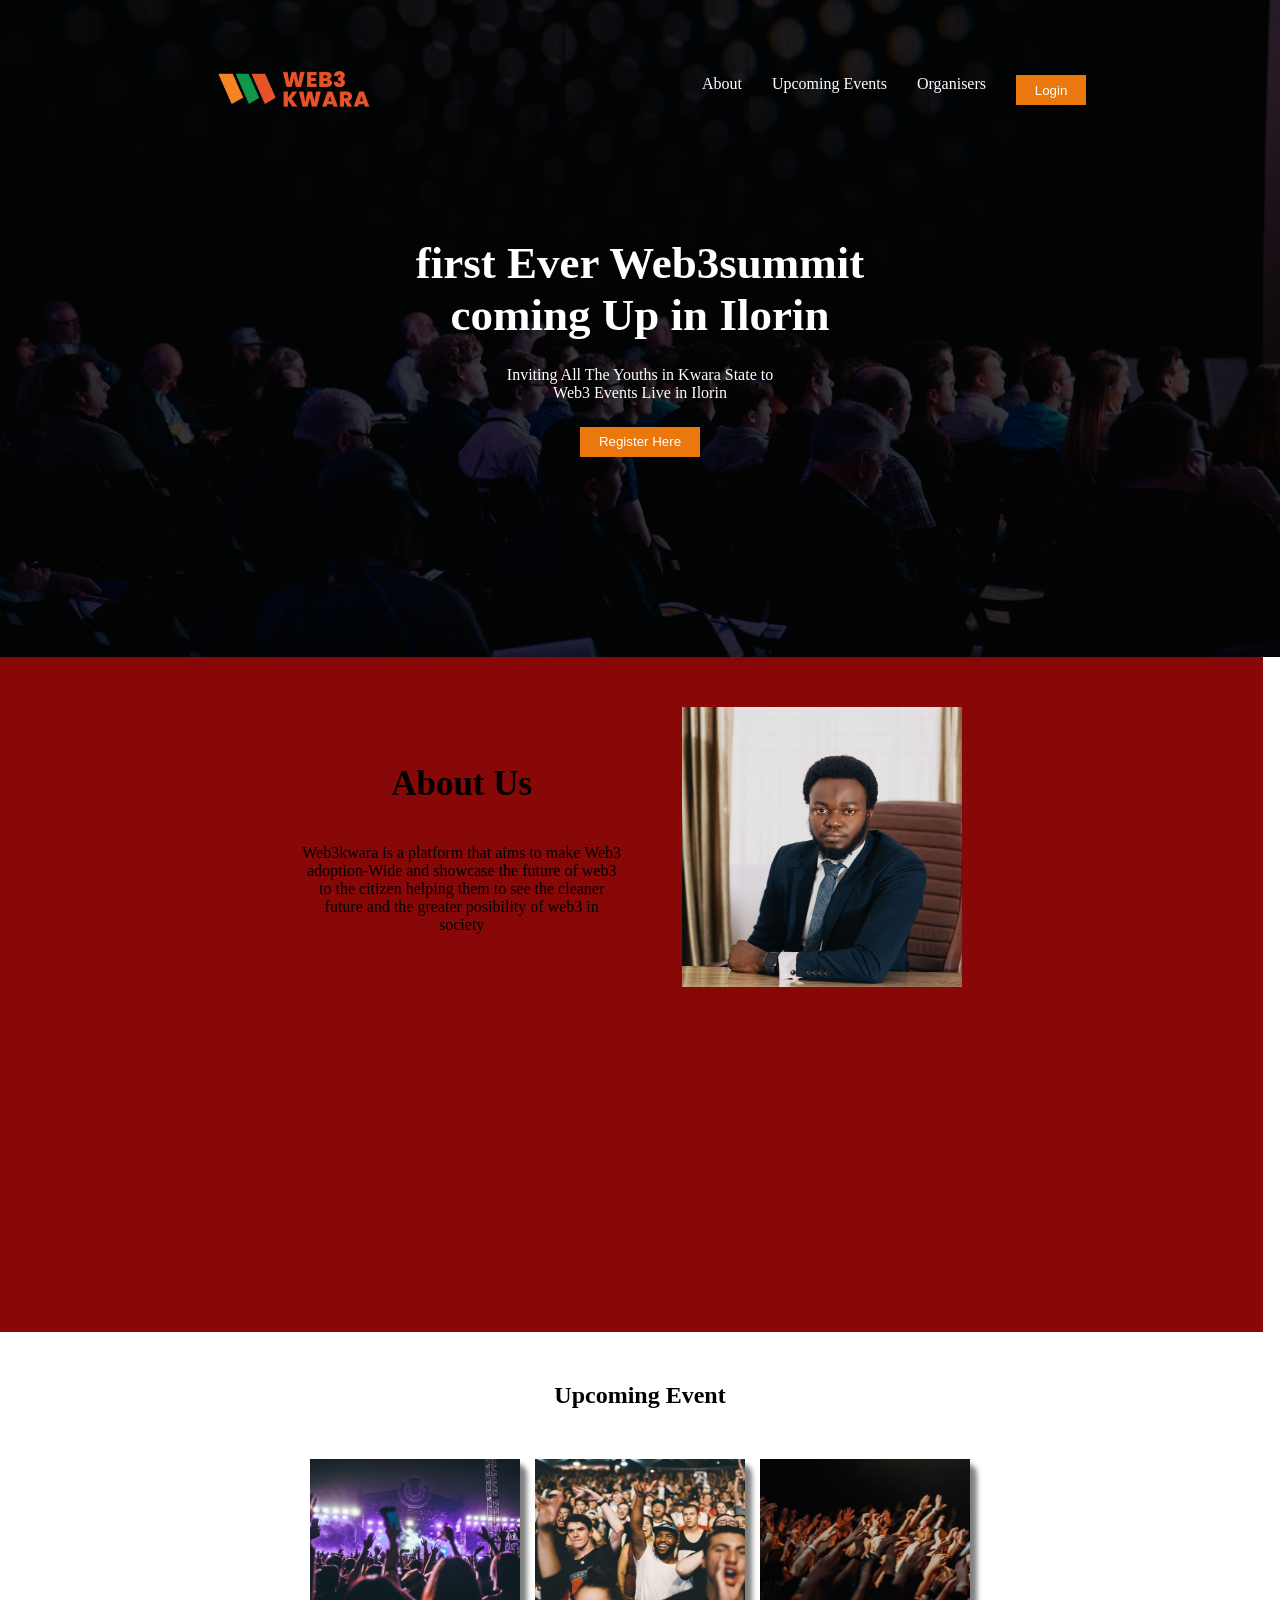
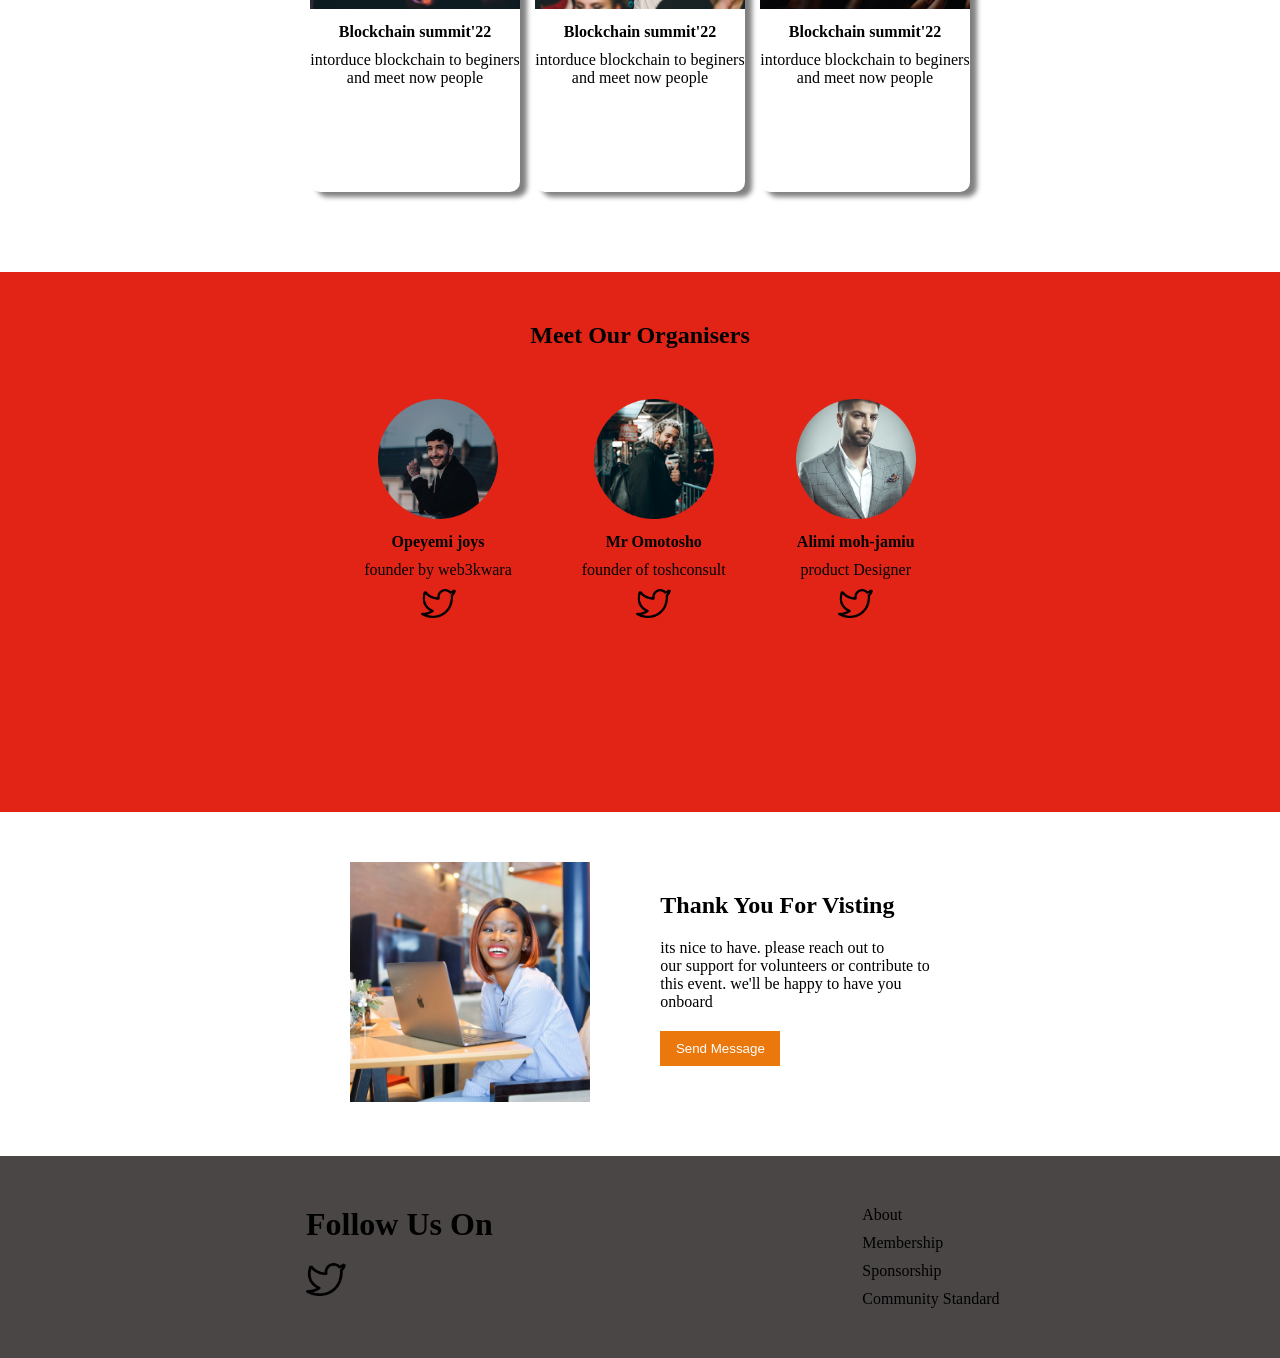
==== index.html @ 344e4420 "first commit" ====
<!DOCTYPE html>
<html lang="en">
<head>
    <meta charset="UTF-8">
    <meta name="viewport" content="width=device-width, initial-scale=1.0">
    <title>Document</title>
    <link rel="stylesheet" href="kola.css">
</head>
<body>
    <section class="first-sec">
          <nav>
            <div class="first-div">
                <div><img src="/images/Brand logo.png" alt=""></div>
                <div>
                    <ul>
                        <li>About</li>
                        <li>Upcoming Events</li>
                        <li>Organisers</li>
                        <li><button>Login</button></li>
                    </ul>
                </div>
            </div>
          </nav>
          <div class="alltxt">
            <div class="txth">
                <h1>first Ever Web3summit <br> coming Up in Ilorin</h1>
            </div>
            <div class="txtp">
                <p>Inviting All The Youths in Kwara State to <br> Web3 Events Live in Ilorin</p>
            </div>
            <div class="buttxt">
                <button>
                    Register Here
                </button>
            </div>
          </div>
    </section>
    <section class="second-sec">
            <div class="rput">
                <div class="put">
                    <div><h1>About Us</h1></div>
                    <div class="webb"><p>Web3kwara is a platform that aims to make  Web3 adoption-Wide and showcase the future of web3 to the citizen helping them to see  the cleaner future and the greater posibility of web3 in society</p></div>
                </div>
                <div class="putimg">
                    <img src="./images/About us image.png" alt="">
                </div>
            </div>
    </section>
    <section class="third-sec">
        <div class="txtupc">
            <h1>Upcoming Event</h1>
        </div>
        <div class="divca">
            <div class="divca1">
                <div class="img1"><img src="/images/Rectangle 13.png" alt=""></div>
                <div><b>Blockchain summit'22</b></div>
                <div><p>intorduce blockchain to beginers <br> and meet now people</p></div>
            </div>
            <div class="divca2">
                <div class="img2"><img src="/images/Rectangle 14.png" alt=""></div>
                <div><b>Blockchain summit'22</b></div>
                <div><p>intorduce blockchain to beginers <br> and meet now people</p></div>
            </div>
            <div class="divca3">
                <div class="img3"><img src="/images/Rectangle 15.png" alt=""></div>
                <div><b>Blockchain summit'22</b></div>
                <div><p>intorduce blockchain to beginers <br> and meet now people</p></div>
            </div>
        </div>
    </section>
    <section class="fouth-sec">
    <div class="divreal">
        <div class="qdivh">
            <h1>Meet Our Organisers</h1>
        </div>
        <div class="qdiv">
            <div class="qdiv-1">
                <div class="dqdiv-1"><img src="/images/Ellipse 1.png" alt=""></div>
                <div><b>Opeyemi joys</b></div>
                <div><p>founder by web3kwara</p></div>
                <div class="k"><img src="./images/Vector.png" alt=""></div>
            </div>
            <div class="qdiv-2">
                <div class="dqdiv-2"><img src="/images/Ellipse 2.png" alt=""></div>
                <div><b>Mr Omotosho</b></div>
                <div><p>founder of toshconsult</p></div>
                <div class="k"><img src="./images/Vector.png" alt=""></div>
            </div>
            <div class="qdiv-3">
                <div class="dqdiv-3"><img src="/images/Ellipse 3.png" alt=""></div>
                <div><b>Alimi moh-jamiu</b></div>
                <div><p>product Designer</p></div>
                <div class="k"><img src="/images/Vector.png" alt=""></div>
            </div>
        </div>
    </div>
    </section>
    <section class="fif-sec">
        <div class="fifsec-div">
            <div class="fif-img">
                <img src="./images/Image.png" alt="">
            </div>
            <div class="allall">
                <div>
                    <h1>Thank You For Visting</h1>
                </div>
                <div>
                    <p>its nice to have. please reach out to <br>our support for volunteers or contribute to <br> this event. we'll be happy to have you <br>onboard</p>
                </div>
                <div class="butbut">
                    <button>Send Message</button>
                </div>
            </div>
        </div>
    </section>
    <footer>
        <div class="f1">
            <div class="f1div">
                <div><h1>Follow Us On</h1></div>
                <div class="f1img">
                    <img src="images/Vector.png" alt="">
                </div>
            </div>
            <div>
                <div>
                    <ol>
                        <li>About</li>
                        <li>Membership</li>
                        <li>Sponsorship</li>
                        <li>Community Standard</li>
                    </ol>
                </div>
            </div>
        </div>
    </footer>
</body>
</html>
---- kola.css ----
*{
    margin: 0;
    padding: 0;
    box-sizing: border-box;
}
.first-sec{
    background-image: url(/images/Background\ Image.png);
    background-repeat: no-repeat;
    background-size: cover;
}
ul{
    color: white;
    display: flex;
    gap: 30px;
    list-style: none;
    margin-top: 35px;
}
.first-div{
    display: flex;
    justify-content: space-around;
    padding: 40px;
}
.webb p{
    width: 25vw;
}
button{
    height: 30px;
    width: 70px;
    border: none;
    background-color: #EB780D;
    color: white;
}
.txth{
    color: white;
    font-size: 30px;
}
.txtp{
    color: white;
}
.alltxt{
    /* align-items: center; */
    text-align: center;
    display: flex;
    flex-direction: column;
    gap: 25px;
}
.buttxt button{
    background-color: #EB780D;
    color: white;
    width: 120px;
    height: 30px;
    /* padding-bottom: 70px; */
    margin-bottom: 200px;
}
.first-div img{
    width: 200px;
    margin-bottom: 60px;
}
.put{
    display: flex;
    flex-direction: column;
    gap: 40px;
}
.rput{
    display: flex;
    align-items: center;
    flex-direction: row;
    gap: 60px;
    padding: 50px;
    align-content: center;
    /* margin-left: 23%; */
    text-align: center;
}
.putimg img{
    width: 280px;
    height: 280px;
}
.second-sec{
    height: 75vh;
    width: 98.7%;
    background-color: rgb(136, 7, 7);
}
.put p{
    color: black;
}
.put h1{
    font-size: 35px;
}
.third-sec{
    height: 60vh;
    background-color: white;

}
.divca{
    display: flex;
    /* padding: 50px; */
    gap: 15px;
    flex-direction: row;
    align-content: center;
    margin-left: 25%;

}
.img1 img{
    width: 210px;
    height: 150px;
}
.img2 img{
    width: 210px;
    height: 150px;
}
.img3 img{
    width: 210px;
    height: 150px;
}
.txtupc{
    text-align: center;
    padding: 50px;
}
.divca1{
    display: flex;
    flex-direction: column;
    gap: 10px;
    background-color: white;
    height: 37vh;
    text-align: center;
    box-shadow: 7px 5px 5px gray;
    border-radius: 10px;
}
.divca2{
    display: flex;
    flex-direction: column;
    gap: 10px;
    background-color: white;
    height: 37vh;
    text-align: center;
    box-shadow: 7px 5px 5px gray;
    border-radius: 10px;
}
.divca3{
    display: flex;
    flex-direction: column;
    gap: 10px;
    background-color: white;
    height: 37vh;
    text-align: center;
    box-shadow: 7px 5px 5px gray;
    border-radius: 10px;
}
.qdiv{
    display: flex;
    gap: 70px;
    /* margin-left: 29%; */

}
.dqdiv-1 img{
    width: 120px;
}
.dqdiv-2 img{
    width: 120px;
}
.dqdiv-3 img{
    width: 120px;
}
.qdivh{
    text-align: center;
    padding: 50px;
}
.qdiv-1{
    text-align: center;
    display: flex;
    flex-direction: column;
    gap: 10px;
}
.qdiv-2{
    text-align: center;
    display: flex;
    flex-direction: column;
    gap: 10px;
}
.qdiv-3{
    text-align: center;
    display: flex;
    flex-direction: column;
    gap: 10px;
}
.k img{
    width: 35px;
}
.fouth-sec{
    height: 60vh;
    background-color: rgb(226, 36, 23);
    /* padding-top: 90px; */
}
.fifsec-div{
    display: flex;
    padding: 50px;
    flex-direction: row;
    gap: 70px;
    /* margin-left: 27%; */
}
.fif-img img{
    width: 240px;
    height: 240px;
}
.divreal{
    display: flex;
    flex-direction: column;
    align-items: center;

}
.allall{
    display: flex;
    flex-direction: column;
    gap: 20px;
    margin-top: 30px;
}
.butbut button{
    height: 35px;
    width: 120px;
}
.second-sec{
    display: flex;
    flex-direction: column;
    align-items: center;
}
.third-sec{
    display: flex;
    flex-direction: column;
    align-items: center;
}
.f1{
    display: flex;
    padding: 50px;
    gap: 40%;
    margin-left: 20%;
}
.f1div{
    display: flex;
    flex-direction: column;
    gap: 20px;
}
ol{
    list-style: none;
    display: flex;
    flex-direction: column;
    gap: 10px;
}
.f1img img{
    width: 40px;
}
footer{
    background-color: rgb(75, 70, 70);
}
.fif-sec{
    width: 100%;
}
.divca{
    margin: 0%;
}
.fif-sec{
        display: flex;
        flex-direction: column;
        align-items: center;
    
}
@media screen and (max-width: 950px) {
    ul{
        display: none;
    }
    .divca{
        flex-direction: column;
    }
    .rput{
        flex-direction: column;
    }
    .webb p{
        width: 80vw;
    }
    .qdiv{
        flex-direction: column;
    }
    .f1{
        flex-direction: column;
    }
    .divca1{
        width: 25.8vh;
    }
    .divca2{
        width: 25.8vh;
    }
    .divca3{
        width: 25.8vh;
    }
    .fifsec-div{
        flex-direction: column;
        width: 50.8vh;
    }
    .third-sec{
        width: 100vw;
        height: 140vh;
    }
    .second-sec{
        width: 100vw;
    }
    .fouth-sec{
        width: 100vw;
        height: 120vh;
        margin-left: none;
    }
    .fif-sec{
        width: 100vw;   
    }
    .fifsec-div{
        /* margin-left: 15%; */
        width: 100vw;
    }
    .divca1{
        display: flex;
        flex-direction: column;
        justify-content: center;
        align-items: center;
        width: 54vw;
    }
    .divca2{
        display: flex;
        flex-direction: column;
        justify-content: center;
        align-items: center;
        width: 54vw;
    }
    .divca3{
        display: flex;
        flex-direction: column;
        justify-content: center;
        align-items: center;
        width: 54vw;
    }
}
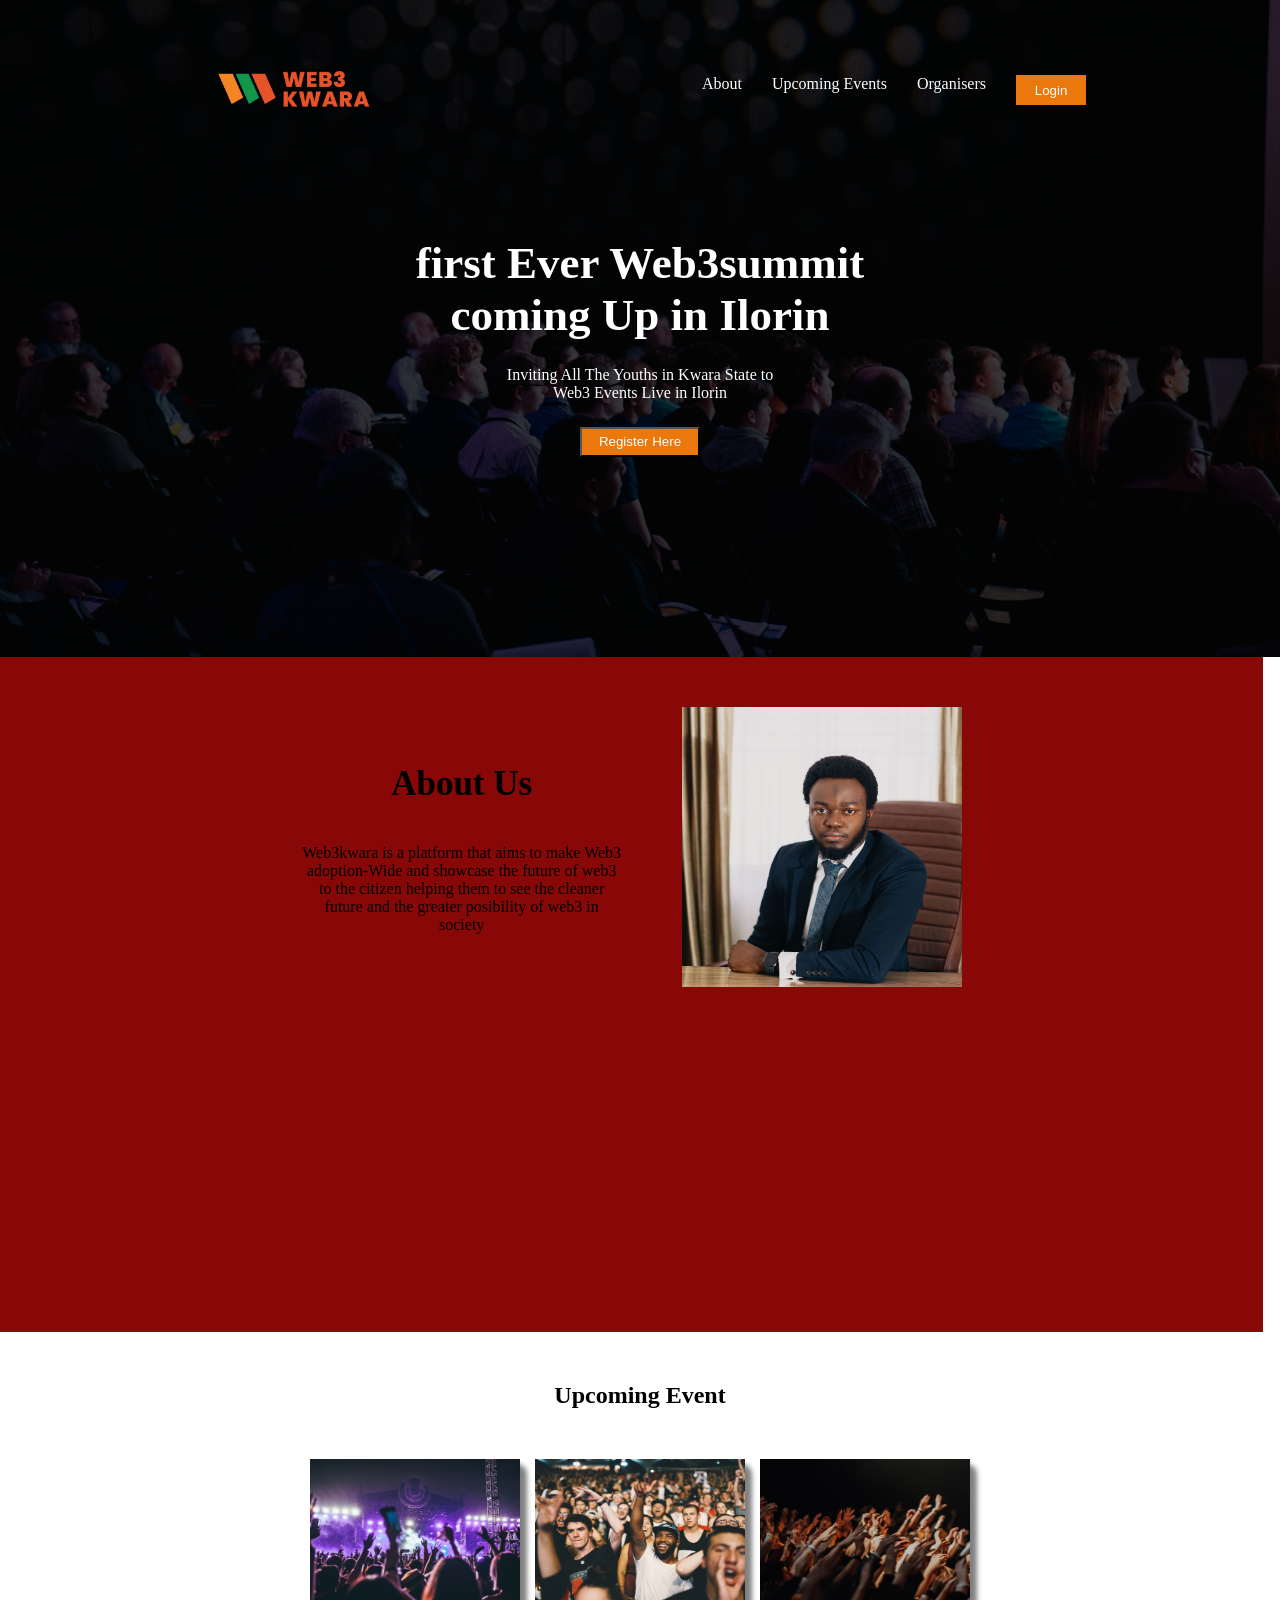
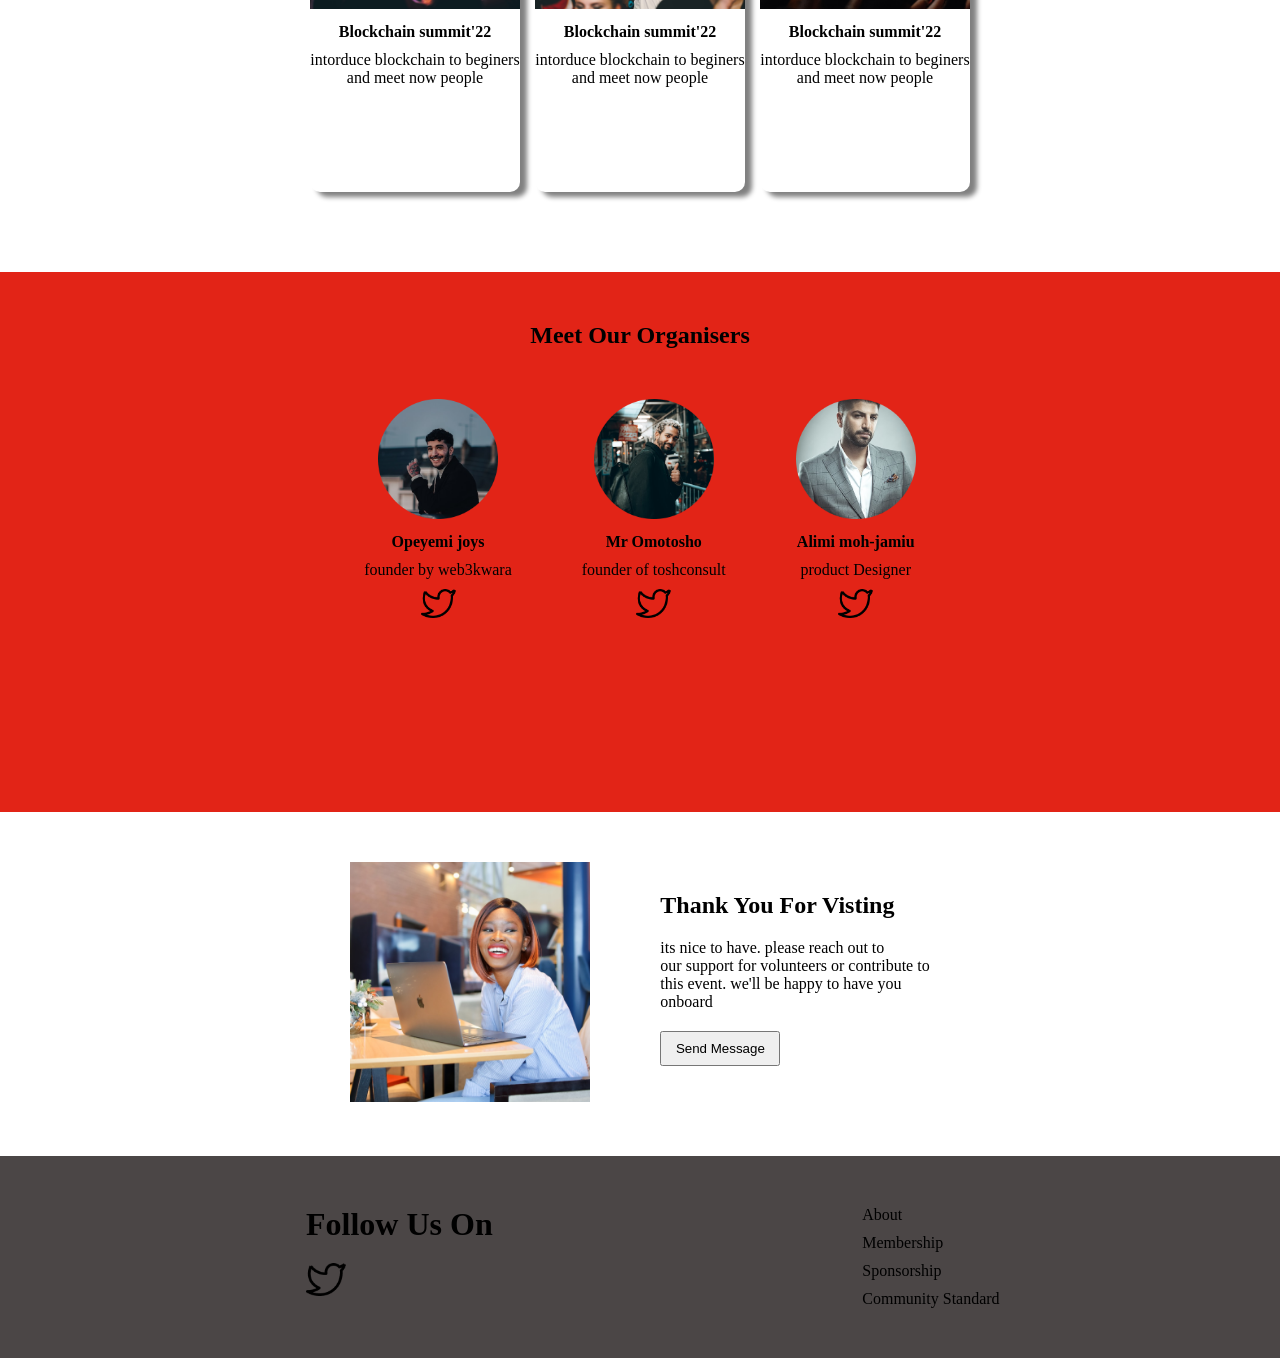
==== commit 4ca6c046: "second commit" ====
--- a/index.html
+++ b/index.html
@@ -4,7 +4,7 @@
     <meta charset="UTF-8">
     <meta name="viewport" content="width=device-width, initial-scale=1.0">
     <title>Document</title>
-    <link rel="stylesheet" href="kola.css">
+    <link rel="stylesheet" href="style.css">
 </head>
 <body>
     <section class="first-sec">
@@ -12,15 +12,26 @@
             <div class="first-div">
                 <div><img src="/images/Brand logo.png" alt=""></div>
                 <div>
-                    <ul>
+                    <ul class="first-ul">
                         <li>About</li>
                         <li>Upcoming Events</li>
                         <li>Organisers</li>
-                        <li><button>Login</button></li>
+                        <li><button class="hhhh">Login</button></li>
                     </ul>
                 </div>
+              <div class="menu" onclick="dropdown()">
+                <div class="line"></div>
+                <div class="line"></div>
+                <div class="line"></div>
+              </div>
             </div>
           </nav>
+          <ul class="all-ull">
+            <li>About</li>
+            <li>Upcoming Events</li>
+            <li>Organisers</li>
+            <li><button class="navv-but">Login</button></li>
+         </ul>
           <div class="alltxt">
             <div class="txth">
                 <h1>first Ever Web3summit <br> coming Up in Ilorin</h1>
@@ -134,4 +145,11 @@
         </div>
     </footer>
 </body>
-</html>+    
+</html>
+<script>
+        function dropdown(){
+        var menu = document.querySelector(".all-ull")
+        menu.classList.toggle("toggle")
+        }
+</script>
--- a/style.css
+++ b/style.css
@@ -0,0 +1,381 @@
+*{
+    margin: 0;
+    padding: 0;
+    box-sizing: border-box;
+}
+.first-sec{
+    background-image: url(/images/Background\ Image.png);
+    background-repeat: no-repeat;
+    background-size: cover;
+}
+.first-ul{
+    color: white;
+    display: flex;
+    gap: 30px;
+    list-style: none;
+    margin-top: 35px;
+}
+.line{
+    background-color: white;
+    height: 3px;
+    width: 24px;
+    margin: 4px;
+}
+.menu{
+    display: none;
+}
+.first-div{
+    display: flex;
+    justify-content: space-around;
+    padding: 40px;
+}
+.webb p{
+    width: 25vw;
+}
+.hhhh{
+    height: 30px;
+    width: 70px;
+    border: none;
+    background-color: #EB780D;
+    color: white;
+}
+.txth{
+    color: white;
+    font-size: 30px;
+}
+.txtp{
+    color: white;
+}
+.alltxt{
+    /* align-items: center; */
+    text-align: center;
+    display: flex;
+    flex-direction: column;
+    gap: 25px;
+}
+.buttxt button{
+    background-color: #EB780D;
+    color: white;
+    width: 120px;
+    height: 30px;
+    /* padding-bottom: 70px; */
+    margin-bottom: 200px;
+}
+.first-div img{
+    width: 200px;
+    margin-bottom: 60px;
+}
+.put{
+    display: flex;
+    flex-direction: column;
+    gap: 40px;
+}
+.rput{
+    display: flex;
+    align-items: center;
+    flex-direction: row;
+    gap: 60px;
+    padding: 50px;
+    align-content: center;
+    /* margin-left: 23%; */
+    text-align: center;
+}
+.putimg img{
+    width: 280px;
+    height: 280px;
+}
+.second-sec{
+    height: 75vh;
+    width: 98.7%;
+    background-color: rgb(136, 7, 7);
+}
+.put p{
+    color: black;
+}
+.put h1{
+    font-size: 35px;
+}
+.third-sec{
+    height: 60vh;
+    background-color: white;
+
+}
+.divca{
+    display: flex;
+    /* padding: 50px; */
+    gap: 15px;
+    flex-direction: row;
+    align-content: center;
+    margin-left: 25%;
+
+}
+.img1 img{
+    width: 210px;
+    height: 150px;
+}
+.img2 img{
+    width: 210px;
+    height: 150px;
+}
+.img3 img{
+    width: 210px;
+    height: 150px;
+}
+.txtupc{
+    text-align: center;
+    padding: 50px;
+}
+.divca1{
+    display: flex;
+    flex-direction: column;
+    gap: 10px;
+    background-color: white;
+    height: 37vh;
+    text-align: center;
+    box-shadow: 7px 5px 5px gray;
+    border-radius: 10px;
+}
+.divca2{
+    display: flex;
+    flex-direction: column;
+    gap: 10px;
+    background-color: white;
+    height: 37vh;
+    text-align: center;
+    box-shadow: 7px 5px 5px gray;
+    border-radius: 10px;
+}
+.divca3{
+    display: flex;
+    flex-direction: column;
+    gap: 10px;
+    background-color: white;
+    height: 37vh;
+    text-align: center;
+    box-shadow: 7px 5px 5px gray;
+    border-radius: 10px;
+}
+.qdiv{
+    display: flex;
+    gap: 70px;
+    /* margin-left: 29%; */
+
+}
+.dqdiv-1 img{
+    width: 120px;
+}
+.dqdiv-2 img{
+    width: 120px;
+}
+.dqdiv-3 img{
+    width: 120px;
+}
+.qdivh{
+    text-align: center;
+    padding: 50px;
+}
+.qdiv-1{
+    text-align: center;
+    display: flex;
+    flex-direction: column;
+    gap: 10px;
+}
+.qdiv-2{
+    text-align: center;
+    display: flex;
+    flex-direction: column;
+    gap: 10px;
+}
+.qdiv-3{
+    text-align: center;
+    display: flex;
+    flex-direction: column;
+    gap: 10px;
+}
+.k img{
+    width: 35px;
+}
+.fouth-sec{
+    height: 60vh;
+    background-color: rgb(226, 36, 23);
+    /* padding-top: 90px; */
+}
+.fifsec-div{
+    display: flex;
+    padding: 50px;
+    flex-direction: row;
+    gap: 70px;
+    /* margin-left: 27%; */
+}
+.fif-img img{
+    width: 240px;
+    height: 240px;
+}
+.divreal{
+    display: flex;
+    flex-direction: column;
+    align-items: center;
+
+}
+.allall{
+    display: flex;
+    flex-direction: column;
+    gap: 20px;
+    margin-top: 30px;
+}
+.butbut button{
+    height: 35px;
+    width: 120px;
+}
+.second-sec{
+    display: flex;
+    flex-direction: column;
+    align-items: center;
+}
+.third-sec{
+    display: flex;
+    flex-direction: column;
+    align-items: center;
+}
+.f1{
+    display: flex;
+    padding: 50px;
+    gap: 40%;
+    margin-left: 20%;
+}
+.f1div{
+    display: flex;
+    flex-direction: column;
+    gap: 20px;
+}
+ol{
+    list-style: none;
+    display: flex;
+    flex-direction: column;
+    gap: 10px;
+}
+.f1img img{
+    width: 40px;
+}
+footer{
+    background-color: rgb(75, 70, 70);
+}
+.fif-sec{
+    width: 100%;
+}
+.divca{
+    margin: 0%;
+}
+.fif-sec{
+        display: flex;
+        flex-direction: column;
+        align-items: center;
+    
+}
+.all-ull{
+    color: #EB780D;
+    font-size: 15px;
+    display: none;
+
+}
+@media screen and (max-width: 950px) {
+    .all-ull{
+        display: block;
+        background: transparent;
+        color: white;
+        flex-direction: column;
+        background-color: #EB780D;
+        text-align: center;
+        display: none;
+    }
+    .first-ul{
+        display: none;
+    }
+    .toggle{
+        display: flex;
+    }
+    .first-div{
+        align-items: center;
+    }
+    .navv-but{
+        border: none;
+        background: transparent;
+        color: white;
+    }
+    .menu{
+        display: block;
+        position: absolute;
+        top: 70px;
+        right: 40px;
+    }
+    .divca{
+        flex-direction: column;
+        gap: 30px;
+    }
+    .rput{
+        flex-direction: column;
+    }
+    .webb p{
+        width: 80vw;
+    }
+    .qdiv{
+        flex-direction: column;
+    }
+    .f1{
+        flex-direction: column;
+    }
+    .divca1{
+        width: 25.8vh;
+    }
+    .divca2{
+        width: 25.8vh;
+    }
+    .divca3{
+        width: 25.8vh;
+    }
+    .fifsec-div{
+        flex-direction: column;
+        width: 50.8vh;
+    }
+    .third-sec{
+        width: 100vw;
+        height: 140vh;
+    }
+    .second-sec{
+        width: 100vw;
+        height: 80vh;
+    }
+    .fouth-sec{
+        width: 100vw;
+        height: 140vh;
+        margin-left: none;
+    }
+    .fif-sec{
+        width: 100vw;   
+    }
+    .fifsec-div{
+        /* margin-left: 15%; */
+        width: 100vw;
+    }
+    .divca1{
+        display: flex;
+        flex-direction: column;
+        justify-content: center;
+        align-items: center;
+        width: 54vw;
+    }
+    .divca2{
+        display: flex;
+        flex-direction: column;
+        justify-content: center;
+        align-items: center;
+        width: 54vw;
+    }
+    .divca3{
+        display: flex;
+        flex-direction: column;
+        justify-content: center;
+        align-items: center;
+        width: 54vw;
+    }
+}
